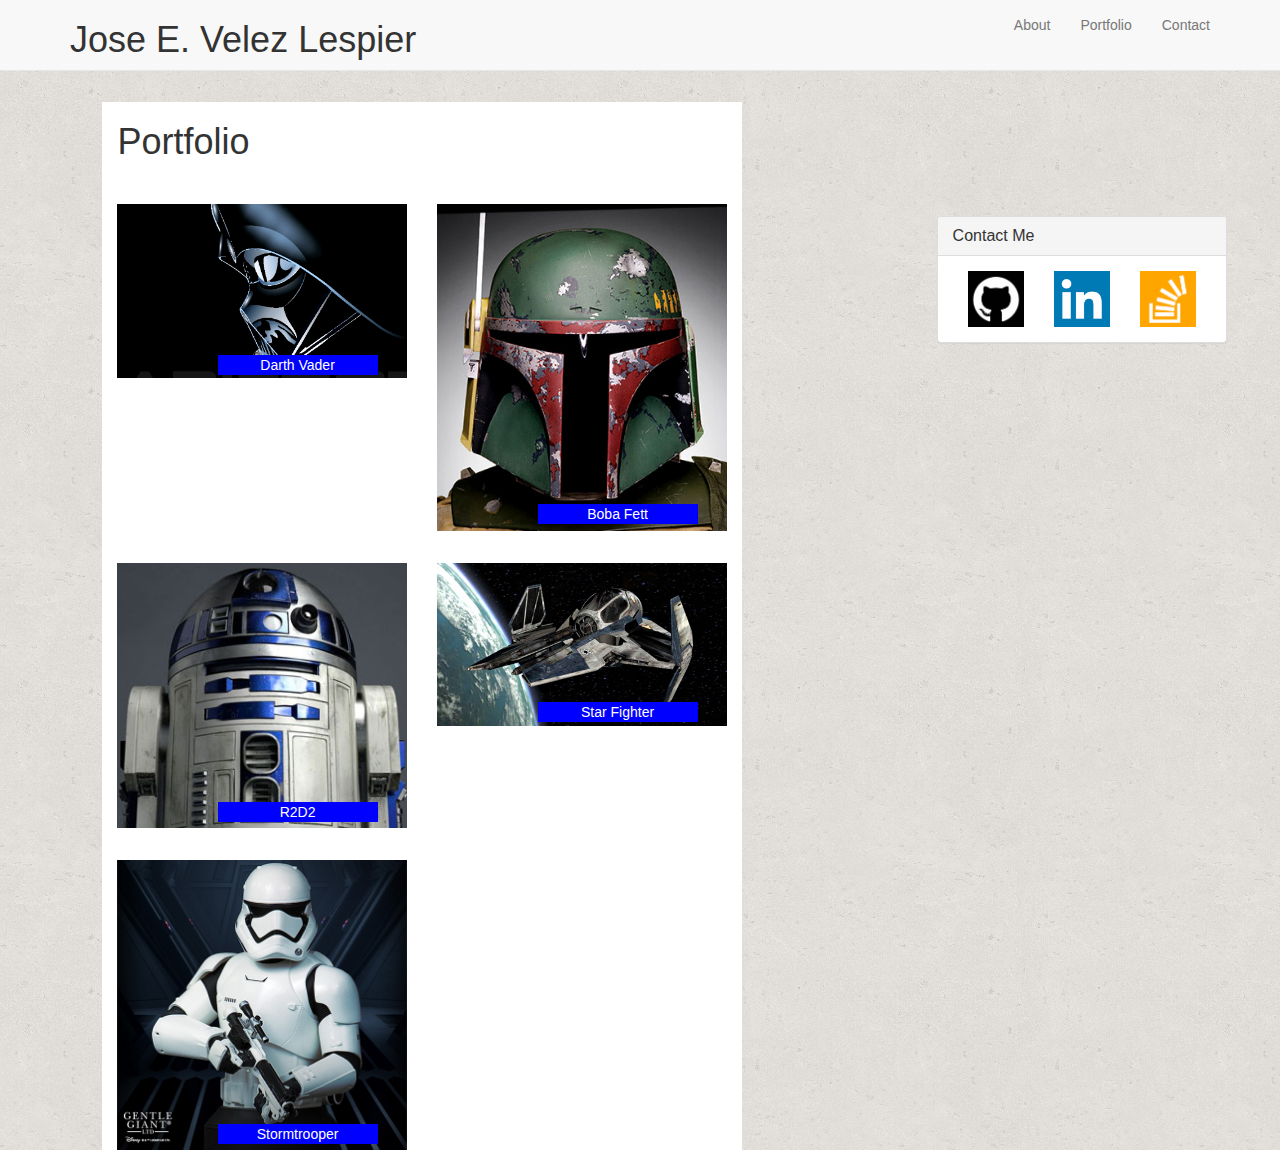
==== portfolio.html @ 96e72c39 "Index.html and portfolio.html almost done" ====
<!DOCTYPE html>
<html>
<head>
	<title>Portfolio</title>
	<link rel="stylesheet" type="text/css" href="assets/css/reset.css">
	<!-- Latest compiled and minified CSS -->
	<link rel="stylesheet" href="https://maxcdn.bootstrapcdn.com/bootstrap/3.3.7/css/bootstrap.min.css" integrity="sha384-BVYiiSIFeK1dGmJRAkycuHAHRg32OmUcww7on3RYdg4Va+PmSTsz/K68vbdEjh4u" crossorigin="anonymous">
	<link rel="stylesheet" type="text/css" href="assets/css/style.css">

</head>
<body>
		<!--Navigation Bar-->
		<nav class="navbar navbar-default navbar-fixed-top">
			<div class="container">
			    <div class="navbar-header">
			    <h1>Jose E. Velez Lespier</h1>
			    </div>
			    <ul class="nav navbar-nav navbar-right">
	        	<li><a href="index.html">About</a></li>
	        	<li><a href="portfolio.html">Portfolio</a></li>
	        	<li><a href="contact.html">Contact</a></li>
	        	</ul>
			</div>
		</nav>
		<!--End of the Navigation Bar-->
		<div class="wrapper">
			<!-- Image containers -->
			<div class="container portfolio">
				<div class="row">
					<div class="col-md-6">
						<h1>Portfolio</h1>
					</div>
				</div>
				<div class="row">
				<!-- Darth Vader and Boba Fett-->
					<div class="col-md-6 imageHolder">
						<img src="assets/images/darthVader.png " alt="Darth Vader">
						<span class="imageLabel">Darth Vader</span>
					</div>
					<div class="col-md-6 imageHolder">
						<img src="assets/images/bobaFett.jpg" alt="Boba Fett"> 
						<span class="imageLabel">Boba Fett</span>
					</div>
				</div>
				<!--_________*************__________-->
				<!-- R2D2 and StarFighter-->
				<div class="row">
					<div class="col-md-6 imageHolder">
						<img src="assets/images/r2D2.jpg" alt="R2D2">
						<span class="imageLabel">R2D2</span>
					</div>
					<div class="col-md-6 imageHolder">
						<img src="assets/images/starFighter.png" alt="Star Fighter">
						<span class="imageLabel">Star Fighter</span>
					</div>
				</div>
				<!--_________*************___________-->
				<!--______StromTrooper____-->
				<div class="row">
					<div class="col-md-6 imageHolder">
						<img src="assets/images/stormTrooper.jpg" alt="StormTrooper">
						<span class="imageLabel">Stormtrooper</span>
					</div>
				</div> 
				<!--__End of the Portfolio content__-->

			</div>
			<div class="col-md-3 contactMe">
					<div class="panel panel-default">
					<div class="panel-heading">
					<h3 class="panel-title">Contact Me</h3>
					</div>
					<div class="panel-body">
					<div class="col-md-4">
					<a href="https://github.com/jose363"><img src="assets/images/githubPicture.png" alt="Github"></a>
					</div>
					<div class="col-md-4">
					<a href="https://www.linkedin.com/in/jose-velez-6070978b/"><img src="assets/images/linkedinPicture.png" alt="Linkedin"></a>
					</div>
					<div class="col-md-4">
					<a href="http://stackoverflow.com/users/7411093/jose-velez?tab=profile"><img src="assets/images/stackPicture.png" alt="Stack"></a>
					</div>
					</div>
					</div>
				</div>
			</div>
		</div>
</body>
</html>
---- assets/css/style.css ----
body
{
	background-image: url('../images/cork-wallet.png');
}

img
{
	width: 100%;
}
footer
{
	clear: both;
	background-color: #666666;
	border-top: 12px solid #4aaaa5;
	text-align: center;
	padding: 3%;
	position: absolute;
	bottom: 0;
	left: 0;
	width: 100%;
	color: #ffffff;
}

.aboutMe
{
	margin-top: 5%;
}

.portfolio
{
	margin-top: 8%;
	margin-left: 8%;
	background-color: #ffffff; 
	width: 50%;
}

.imageLabel
{
	background-color: blue;
	color: white;
	position: absolute;
	text-align: center;
	bottom: 2%;
    left: 36%;
    width: 50%;
}

.imageHolder
{
	margin-top: 5%;
}

.contactMe
{
	position: absolute;
	right: 3%;
	top: 24%;
}
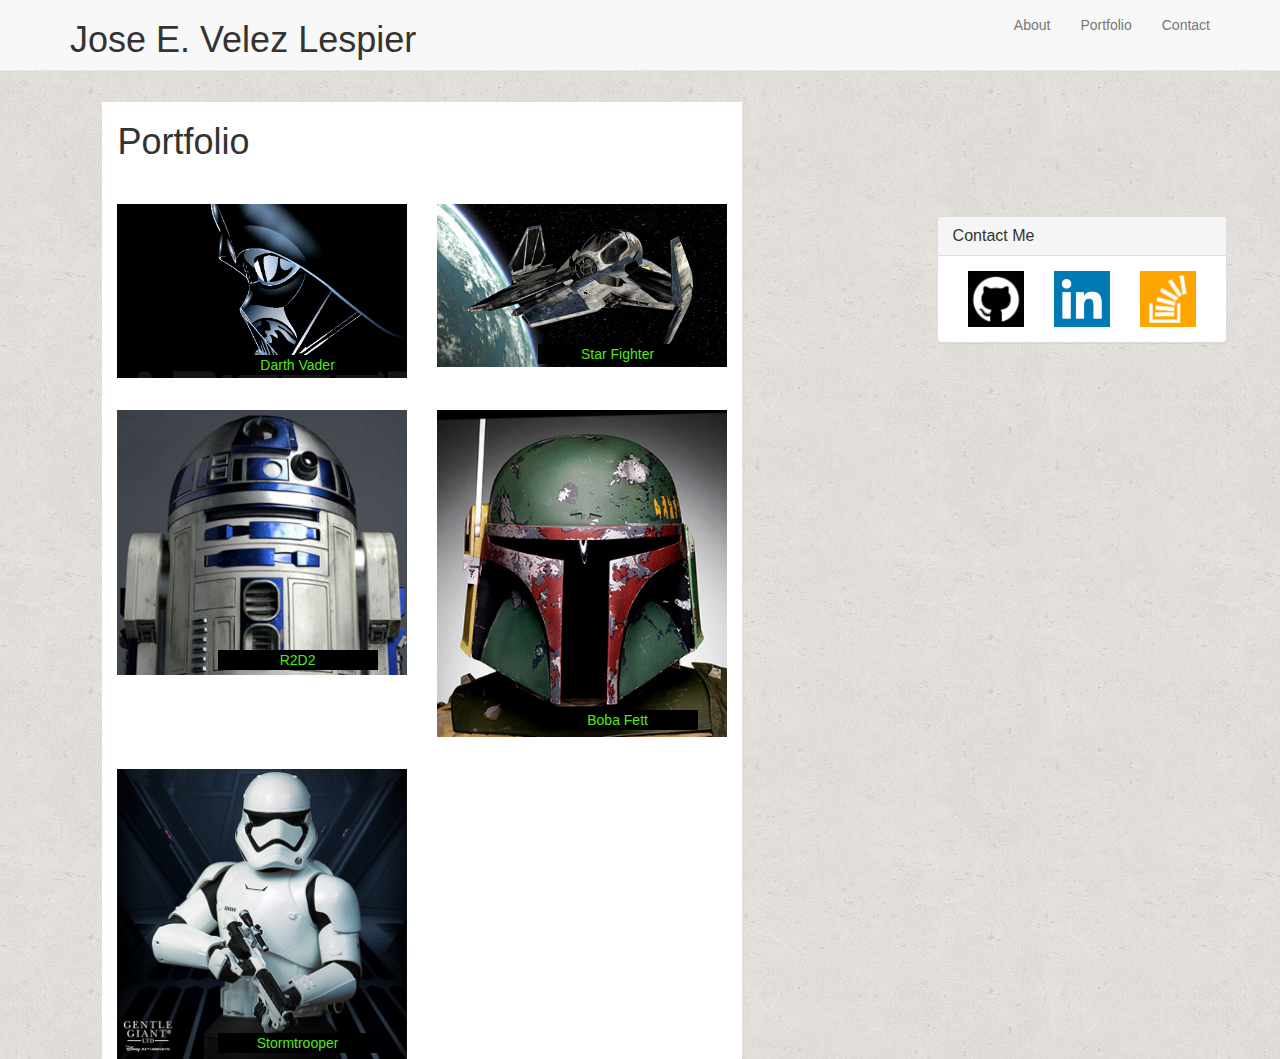
==== commit 974c7177: "Second Upload" ====
--- a/portfolio.html
+++ b/portfolio.html
@@ -32,27 +32,29 @@
 					</div>
 				</div>
 				<div class="row">
-				<!-- Darth Vader and Boba Fett-->
+				<!-- Darth Vader and StarFighter-->
 					<div class="col-md-6 imageHolder">
 						<img src="assets/images/darthVader.png " alt="Darth Vader">
 						<span class="imageLabel">Darth Vader</span>
 					</div>
 					<div class="col-md-6 imageHolder">
-						<img src="assets/images/bobaFett.jpg" alt="Boba Fett"> 
-						<span class="imageLabel">Boba Fett</span>
+						<img src="assets/images/starFighter.png" alt="Star Fighter">
+						<span class="imageLabel">Star Fighter</span>
 					</div>
+					
 				</div>
 				<!--_________*************__________-->
-				<!-- R2D2 and StarFighter-->
+				<!-- R2D2 and Boba Fett-->
 				<div class="row">
 					<div class="col-md-6 imageHolder">
 						<img src="assets/images/r2D2.jpg" alt="R2D2">
 						<span class="imageLabel">R2D2</span>
 					</div>
 					<div class="col-md-6 imageHolder">
-						<img src="assets/images/starFighter.png" alt="Star Fighter">
-						<span class="imageLabel">Star Fighter</span>
+						<img src="assets/images/bobaFett.jpg" alt="Boba Fett"> 
+						<span class="imageLabel">Boba Fett</span>
 					</div>
+					
 				</div>
 				<!--_________*************___________-->
 				<!--______StromTrooper____-->
--- a/assets/css/style.css
+++ b/assets/css/style.css
@@ -6,6 +6,8 @@
 img
 {
 	width: 100%;
+	
+
 }
 footer
 {
@@ -23,7 +25,8 @@
 
 .aboutMe
 {
-	margin-top: 5%;
+	margin-top: 8%;
+	margin-left: 8%;
 }
 
 .portfolio
@@ -36,8 +39,8 @@
 
 .imageLabel
 {
-	background-color: blue;
-	color: white;
+	background-color: black;
+	color: #52e81b;
 	position: absolute;
 	text-align: center;
 	bottom: 2%;
@@ -56,3 +59,4 @@
 	right: 3%;
 	top: 24%;
 }
+
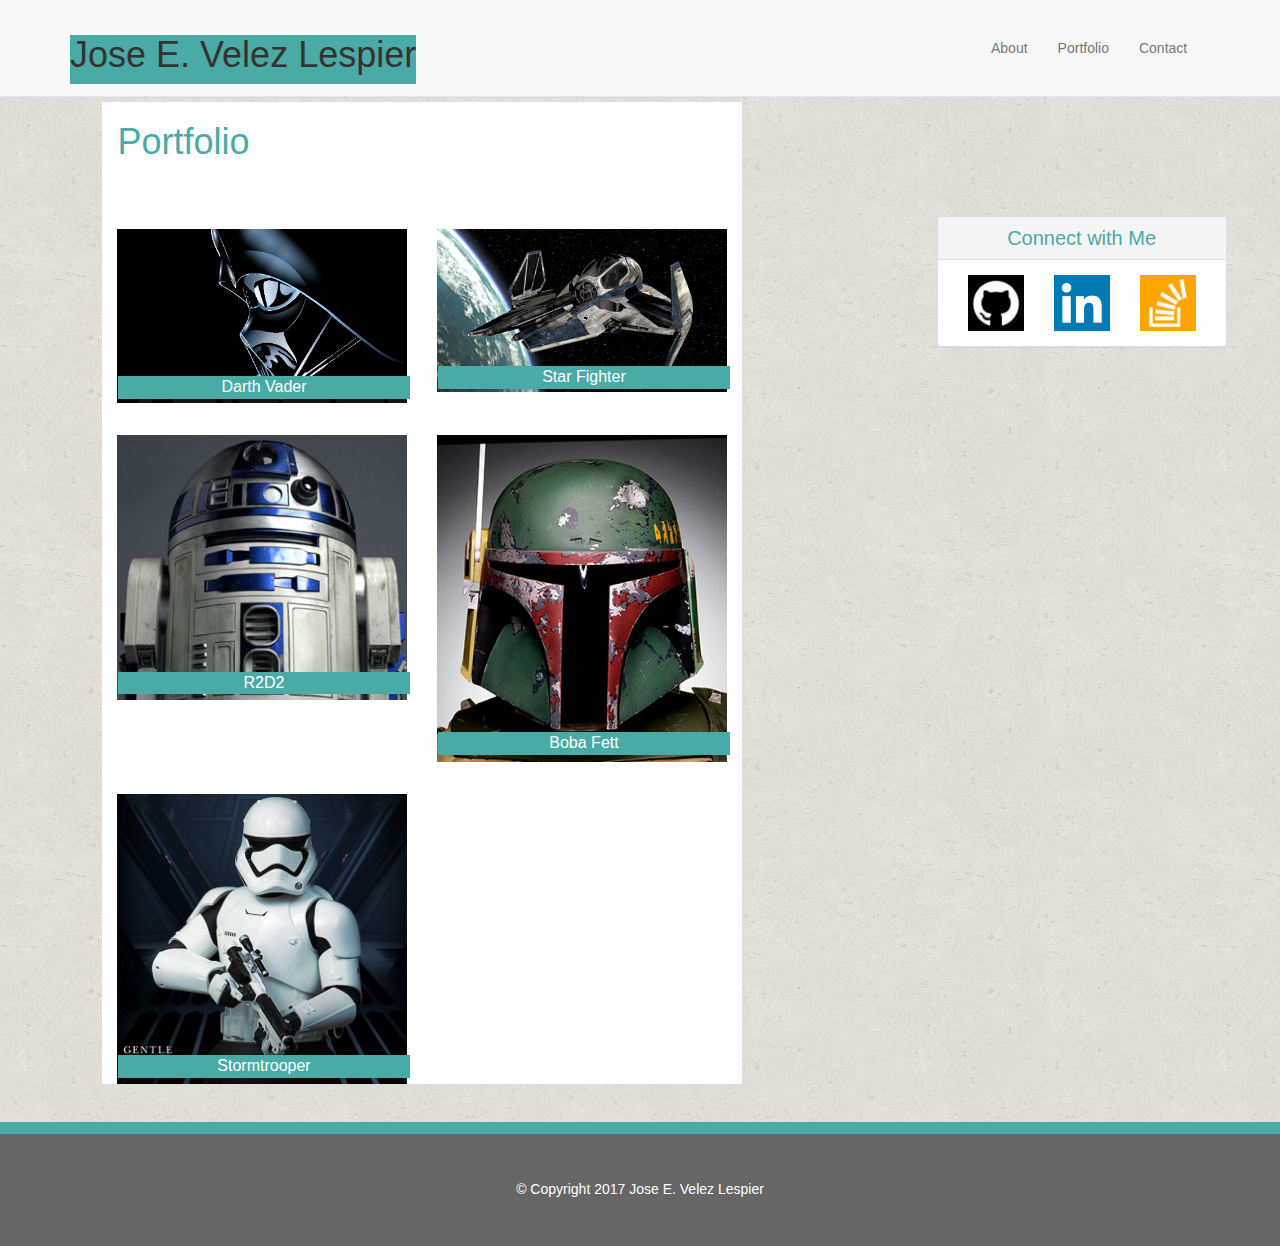
==== commit b82e297d: "3rd upload" ====
--- a/portfolio.html
+++ b/portfolio.html
@@ -13,7 +13,7 @@
 		<nav class="navbar navbar-default navbar-fixed-top">
 			<div class="container">
 			    <div class="navbar-header">
-			    <h1>Jose E. Velez Lespier</h1>
+			    <h1 class="name">Jose E. Velez Lespier</h1>
 			    </div>
 			    <ul class="nav navbar-nav navbar-right">
 	        	<li><a href="index.html">About</a></li>
@@ -28,7 +28,7 @@
 			<div class="container portfolio">
 				<div class="row">
 					<div class="col-md-6">
-						<h1>Portfolio</h1>
+						<h1 class="containerTitle">Portfolio</h1>
 					</div>
 				</div>
 				<div class="row">
@@ -70,7 +70,7 @@
 			<div class="col-md-3 contactMe">
 					<div class="panel panel-default">
 					<div class="panel-heading">
-					<h3 class="panel-title">Contact Me</h3>
+					<h3 class="panel-title fontFormat">Connect with Me</h3>
 					</div>
 					<div class="panel-body">
 					<div class="col-md-4">
@@ -84,8 +84,12 @@
 					</div>
 					</div>
 					</div>
-				</div>
 			</div>
 		</div>
+
+			<div>
+				<footer class="portFooter"> <h5>© Copyright 2017 Jose E. Velez Lespier<h5> </footer>
+			</div>
+		
 </body>
 </html>--- a/assets/css/style.css
+++ b/assets/css/style.css
@@ -11,22 +11,48 @@
 }
 footer
 {
+
+}
+
+.name
+{
+	background-color: #4aaaa5;
+	margin-top: 10%;
+	height: 49px;
+}
+
+.otherFooter
+{
 	clear: both;
 	background-color: #666666;
 	border-top: 12px solid #4aaaa5;
 	text-align: center;
 	padding: 3%;
+	width: 100%;
+	color: #ffffff;
+	margin-top: 3%;
 	position: absolute;
 	bottom: 0;
-	left: 0;
+}
+
+.portFooter
+{
+	clear: both;
+	background-color: #666666;
+	border-top: 12px solid #4aaaa5;
+	text-align: center;
+	padding: 3%;
 	width: 100%;
 	color: #ffffff;
+	margin-top: 3%;
 }
-
 .aboutMe
 {
 	margin-top: 8%;
 	margin-left: 8%;
+	width: 50%;
+	background-color: #ffffff;
+
 }
 
 .portfolio
@@ -37,15 +63,24 @@
 	width: 50%;
 }
 
+.contact
+{
+	margin-top: 8%;
+	margin-left: 8%;
+	background-color: #ffffff;
+	width: 50%;
+}
+
 .imageLabel
 {
-	background-color: black;
-	color: #52e81b;
+	background-color: #4aaaa5;
+	color: #ffffff;
+	font-size: 16px;
 	position: absolute;
 	text-align: center;
 	bottom: 2%;
-    left: 36%;
-    width: 50%;
+    left: 16px;
+    width: 91%;
 }
 
 .imageHolder
@@ -60,3 +95,42 @@
 	top: 24%;
 }
 
+.input-group-lg>.form-control.message
+{
+	width: 100%;
+    height: 150px;
+    resize: none;
+}
+
+.submitBtn
+{
+	margin-bottom: 3%;
+}
+
+.btn-default
+{
+	background-color: #4aaaa5;
+	color: #ffffff;
+}
+.fontFormat
+{
+	color: #777777;
+}
+
+.containerTitle
+{
+	color: #4aaaa5;
+	margin-bottom: 12%;
+}
+
+.panel-title
+{
+	text-align: center;
+	color: #4aaaa5;
+	font-size: 20px;
+}
+
+.navbar-right
+{
+	padding: 2%;
+}